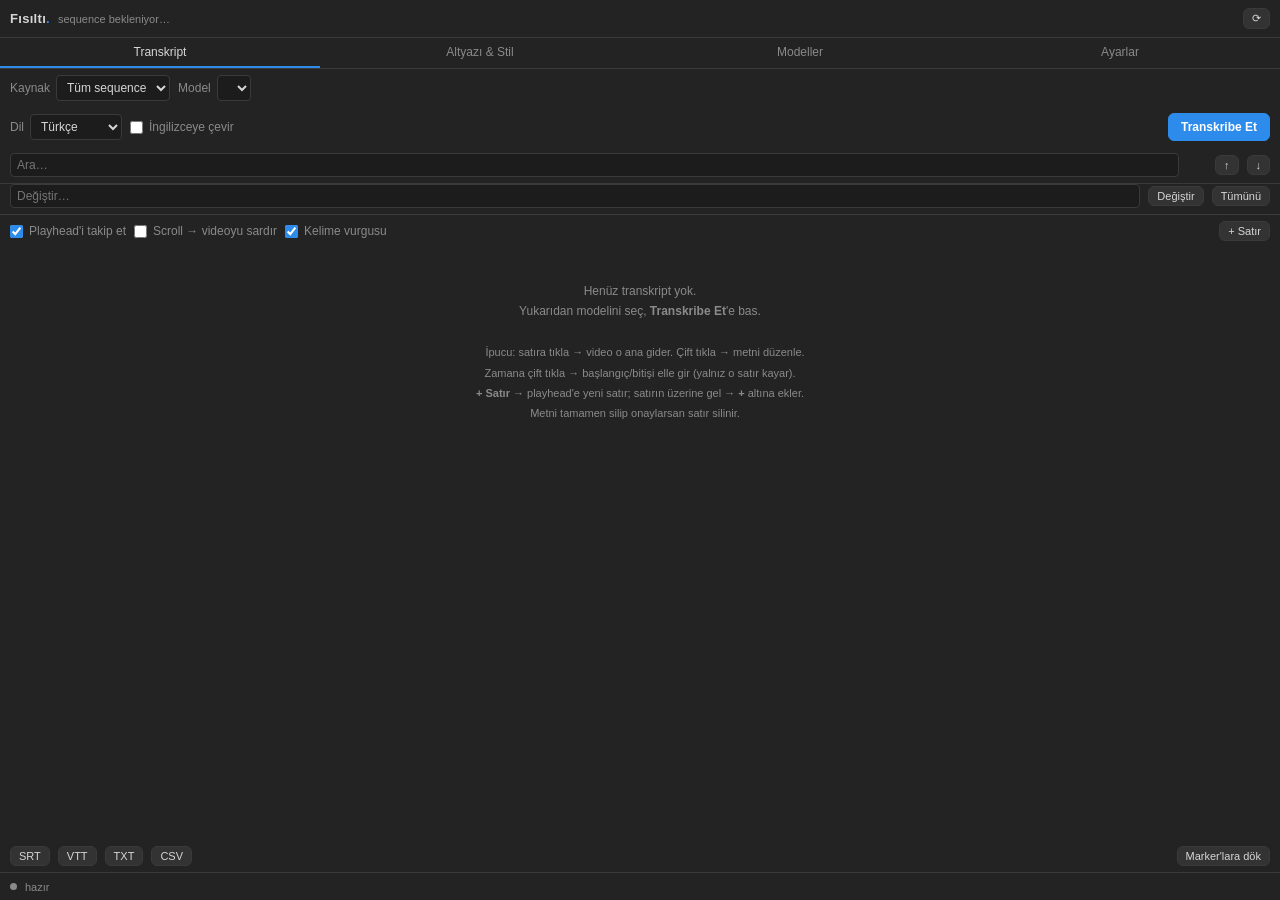
==== index.html @ e9bf2d37 "1.0.6 — içerden güncelleme + sistem damlalığı - Sürüm denetimi: panel açılışta GitHub Releases'ı ses" ====
<!DOCTYPE html>
<html lang="tr">
<head>
<meta charset="UTF-8">
<title>Fısıltı</title>
<link rel="stylesheet" href="css/style.css">
</head>
<body>
<div id="app">

  <div id="topbar">
    <div class="logo">Fısıltı<span>.</span></div>
    <div id="seq-info">sequence bekleniyor…</div>
    <button class="btn small" id="btn-refresh" title="Sequence bilgisini yenile">⟳</button>
  </div>

  <div id="tabs">
    <button class="active" data-tab="transcribe-page">Transkript</button>
    <button data-tab="caption-page">Altyazı &amp; Stil</button>
    <button data-tab="models-page">Modeller</button>
    <button data-tab="settings-page">Ayarlar</button>
  </div>

  <!-- ===================== TRANSKRİPT ===================== -->
  <div class="tab-page active" id="transcribe-page">
    <div class="row">
      <label class="field"><span>Kaynak</span>
        <select id="transcribe-range">
          <option value="sequence">Tüm sequence</option>
          <option value="inout">In–Out aralığı</option>
          <option value="selection">Seçili klip(ler)</option>
        </select>
      </label>
      <label class="field"><span>Model</span>
        <select id="model-select"></select>
      </label>
    </div>
    <div class="row">
      <label class="field"><span>Dil</span>
        <select id="lang-select">
          <option value="auto">Otomatik</option>
          <option value="tr" selected>Türkçe</option>
          <option value="en">İngilizce</option>
          <option value="de">Almanca</option>
          <option value="fr">Fransızca</option>
          <option value="es">İspanyolca</option>
          <option value="ar">Arapça</option>
          <option value="ru">Rusça</option>
        </select>
      </label>
      <label class="field"><input type="checkbox" id="opt-translate"> İngilizceye çevir</label>
      <span style="flex:1"></span>
      <button class="btn primary" id="btn-transcribe">Transkribe Et</button>
      <button class="btn danger" id="btn-cancel" style="display:none">Durdur</button>
    </div>

    <div class="row" id="transcript-toolbar">
      <input type="text" id="search-box" placeholder="Ara…">
      <span id="search-count" class="hint"></span>
      <button class="btn small" id="btn-search-prev" title="Önceki">↑</button>
      <button class="btn small" id="btn-search-next" title="Sonraki">↓</button>
    </div>
    <div class="row" id="replace-toolbar">
      <input type="text" id="replace-box" placeholder="Değiştir…" title="Enter: bu eşleşmeyi değiştir · ⌘/Ctrl+Enter: tümünü değiştir">
      <button class="btn small" id="btn-replace-one" title="Seçili eşleşmenin olduğu segmentte değiştir (Enter)">Değiştir</button>
      <button class="btn small" id="btn-replace-all" title="Tüm eşleşmeleri değiştir (⌘/Ctrl+Enter)">Tümünü</button>
      <button class="btn small" id="btn-replace-undo" title="Son değiştirmeyi geri al" style="display:none">Geri al</button>
    </div>
    <div class="row">
      <label class="field" title="Playhead ilerledikçe transkript kendini kaydırır">
        <input type="checkbox" id="opt-follow" checked> Playhead'i takip et</label>
      <label class="field" title="Transkripti kaydırdıkça video o ana gider">
        <input type="checkbox" id="opt-scrollseek"> Scroll → videoyu sardır</label>
      <label class="field" title="Konuşulan kelimeyi renklendir">
        <input type="checkbox" id="opt-wordhl" checked> Kelime vurgusu</label>
      <span style="flex:1"></span>
      <button class="btn small" id="btn-add-line" title="Playhead konumuna yeni altyazı satırı ekler">+ Satır</button>
    </div>

    <div id="transcript">
      <div class="empty">
        Henüz transkript yok.<br>
        Yukarıdan modelini seç, <b>Transkribe Et</b>'e bas.<br><br>
        <span class="hint">İpucu: satıra tıkla → video o ana gider. Çift tıkla → metni düzenle.<br>
        Zamana çift tıkla → başlangıç/bitişi elle gir (yalnız o satır kayar).<br>
        <b>+ Satır</b> → playhead'e yeni satır; satırın üzerine gel → <b>+</b> altına ekler.<br>
        Metni tamamen silip onaylarsan satır silinir.</span>
      </div>
    </div>

    <div class="row">
      <button class="btn small" id="btn-export-srt">SRT</button>
      <button class="btn small" id="btn-export-vtt">VTT</button>
      <button class="btn small" id="btn-export-txt">TXT</button>
      <button class="btn small" id="btn-export-csv">CSV</button>
      <span style="flex:1"></span>
      <button class="btn small" id="btn-add-markers" title="Her segmenti sequence marker'ı olarak ekle">Marker'lara dök</button>
    </div>
  </div>

  <!-- ===================== ALTYAZI & STİL ===================== -->
  <div class="tab-page" id="caption-page">
    <div id="style-preview"><div class="pv-caption">Böyle görünecek —<br>altyazı önizlemesi</div></div>
    <div class="hint" id="preview-meta" style="padding:0 10px 2px"></div>

    <div class="section-title" title="Premiere, Caption Track stilini API'den almaz; bu ayarlar Stilli overlay ve ASS çıktısına uygulanır. Caption Track stili: caption seçiliyken Özellikler (Properties) paneli > Track Style.">Stil — stilli overlay &amp; ASS için</div>
    <div class="grid2">
      <label class="field"><span>Font</span>
        <select id="st-font">
          <option>Helvetica Neue</option>
          <option>Arial</option>
          <option>Arial Black</option>
          <option>Avenir Next</option>
          <option>Futura</option>
          <option>Georgia</option>
          <option>Gill Sans</option>
          <option>Impact</option>
          <option>Menlo</option>
          <option>SF Pro Display</option>
          <option>Tahoma</option>
          <option>Trebuchet MS</option>
          <option>Verdana</option>
        </select>
      </label>
      <label class="field"><span>Boyut %<b id="st-size-val">5.2</b></span>
        <input type="range" id="st-size" min="2.5" max="12" step="0.1" value="5.2"></label>
      <label class="field"><span>Yazı rengi</span><input type="color" id="st-color" value="#FFFFFF"></label>
      <label class="field"><span>Kalın</span><input type="checkbox" id="st-bold" checked></label>
      <label class="field"><span>İtalik</span><input type="checkbox" id="st-italic"></label>
      <label class="field"><span>BÜYÜK HARF</span><input type="checkbox" id="st-upper"></label>
      <label class="field"><span>Kontur</span><input type="checkbox" id="st-outline-on" checked></label>
      <label class="field"><span>Kontur rengi</span><input type="color" id="st-outline-color" value="#000000"></label>
      <label class="field"><span>Kontur kalınlığı</span>
        <input type="range" id="st-outline-w" min="0" max="6" step="0.5" value="2"></label>
      <label class="field"><span>Arkaplan</span><input type="checkbox" id="st-bg-on" checked></label>
      <label class="field"><span>Arkaplan rengi</span><input type="color" id="st-bg-color" value="#000000"></label>
      <label class="field"><span>Arkaplan opaklığı</span>
        <input type="range" id="st-bg-alpha" min="0" max="1" step="0.05" value="0.55"></label>
      <label class="field"><span>Konum</span>
        <select id="st-pos">
          <option value="bottom" selected>Alt</option>
          <option value="middle">Orta</option>
          <option value="top">Üst</option>
        </select>
      </label>
      <label class="field" title="Alt konumda alt kenardan, üst konumda üst kenardan uzaklık; sequence yüksekliğinin yüzdesi"><span>Alt/üst kenardan uzaklık %</span>
        <input type="number" id="st-margin" min="0" max="45" value="6"></label>
      <label class="field"><span>Karaoke (kelime vurgusu)</span><input type="checkbox" id="st-karaoke"></label>
      <label class="field"><span>Karaoke rengi</span><input type="color" id="st-karaoke-color" value="#FFD400"></label>
    </div>

    <div class="section-title">Bölümleme</div>
    <div class="grid2">
      <label class="field"><span>Mod</span>
        <select id="cap-mode">
          <option value="sentence" selected>Cümle blokları</option>
          <option value="word">Kelime kelime (viral)</option>
        </select></label>
      <label class="field"><span>Satır başına karakter</span>
        <input type="number" id="cap-maxchars" min="10" max="80" value="38"></label>
      <label class="field"><span>Azami satır</span>
        <input type="number" id="cap-maxlines" min="1" max="3" value="2"></label>
      <label class="field"><span>Azami süre (sn)</span>
        <input type="number" id="cap-maxdur" min="1" max="15" step="0.5" value="6"></label>
      <label class="field"><span>Asgari süre (sn)</span>
        <input type="number" id="cap-mindur" min="0.2" max="3" step="0.1" value="0.8"></label>
      <label class="field"><span>Boşlukta böl (sn)</span>
        <input type="number" id="cap-gap" min="0.2" max="3" step="0.1" value="1"></label>
      <label class="field"><span>Cümle sonunda böl</span><input type="checkbox" id="cap-punct" checked></label>
      <label class="field" title="Altyazı bloğu transkriptteki bir satırın sınırını aşmaz — iki konuşmacının lafı aynı altyazıya girmez. Satırları birleştirmek/ayırmak için transkripti düzenle."><span>Satır sınırında böl</span><input type="checkbox" id="cap-splitseg" checked></label>
      <label class="field"><span>CPS uyarı eşiği</span>
        <input type="number" id="cap-maxcps" min="10" max="40" value="21"></label>
      <label class="field" title="Tüm altyazıları bu kadar saniye kaydırır (eksi = erkene). Caption Track, overlay ve dışa aktarımların hepsine uygulanır. Kaydedilmez."><span>Zaman kaydırma (sn)</span>
        <input type="number" id="cap-offset" min="-30" max="30" step="0.1" value="0"></label>
    </div>
    <div class="hint" id="caption-stats"></div>

    <div class="row">
      <button class="btn primary" id="btn-make-captions" title="SRT üretir ve sequence'e Caption Track olarak ekler. Stil, Premiere'de caption seçiliyken Özellikler (Properties) panelindeki Track Style ile verilir.">Caption Track ekle</button>
      <button class="btn" id="btn-make-overlay" title="Stilleri birebir uygulayarak alfa kanallı ProRes 4444 video üretir ve en üst video kanalına yerleştirir">Stilli overlay ekle</button>
    </div>
    <div class="row">
      <button class="btn small" id="btn-export-ass" title="Stilli .ass dosyasını dışa aktar">ASS dışa aktar</button>
      <span class="hint" style="flex:1">Caption Track = Premiere'in doğal altyazısı (stilini Premiere'de verirsin). Stilli overlay = burada seçtiğin stil birebir, yakılmış şeffaf video olarak.</span>
    </div>
  </div>

  <!-- ===================== MODELLER ===================== -->
  <div class="tab-page" id="models-page">
    <div class="hint" style="padding-top:8px">Modeller <b>~/Library/Application Support/Fisilti/models</b> klasörüne iner. Türkçe için önerilen: <b>large-v3-turbo</b> (hız/kalite dengesi) veya <b>medium</b>.</div>
    <div id="model-list"></div>
  </div>

  <!-- ===================== AYARLAR ===================== -->
  <div class="tab-page" id="settings-page">
    <div class="section-title">Yollar</div>
    <div class="row"><label class="field" style="flex:1"><span>whisper-cli</span>
      <input type="text" id="set-whisper-path"></label>
      <button class="btn small" id="btn-detect-whisper">Bul</button></div>
    <div class="row"><label class="field" style="flex:1"><span>ffmpeg</span>
      <input type="text" id="set-ffmpeg-path"></label>
      <button class="btn small" id="btn-detect-ffmpeg">Bul</button>
      <button class="btn small primary" id="btn-install-ffmpeg" title="Statik ffmpeg derlemesini indirip kurar — brew/Xcode gerekmez">İndir</button></div>

    <div class="section-title">Performans</div>
    <div class="row">
      <label class="field"><span>İş parçacığı</span>
        <input type="number" id="set-threads" min="1" max="16" value="6"></label>
      <label class="field"><span>Playhead sorgu aralığı (ms)</span>
        <input type="number" id="set-poll" min="100" max="2000" step="50" value="250"></label>
    </div>
    <div class="row">
      <label class="field" title="Sessiz bölümleri modele göndermeden atlar (VAD modeli gerekir, Modeller sekmesinden indir)">
        <input type="checkbox" id="opt-vad"> VAD sessizlik filtresi</label>
    </div>

    <div class="section-title">Sözlük — özel isimler</div>
    <div class="row">
      <textarea id="set-prompt" rows="3" placeholder="Ömer Bakırcı, nous works, Fısıltı, Veridyen…" title="Whisper'a başlangıç bağlamı (--prompt) olarak verilir. Model bu yazımları tanıdık sayar ve sesi bunlara eşlemeye meyleder."></textarea>
    </div>
    <div class="hint" style="padding:0 10px 6px">Transkripsiyonda sık geçen kişi, marka ve terim adlarını virgülle yaz; model bu yazımları tercih eder. Kısa tut (yaklaşık 150 kelimeye kadar etkili), garanti değil — kaçanı Transkript sekmesindeki bul-değiştirle düzelt.</div>

    <div class="section-title">Güncelleme</div>
    <div class="row">
      <span class="hint" id="update-info" style="flex:1">—</span>
      <button class="btn small" id="btn-check-update">Denetle</button>
      <button class="btn small primary" id="btn-do-update" style="display:none" title="Yeni sürümü indirip eklentinin üstüne kurar; sonrasında paneli kapatıp açman yeter">Güncelle</button>
    </div>

    <div class="section-title">Bakım</div>
    <div class="row">
      <button class="btn small" id="btn-clear-cache">Geçici dosyaları temizle</button>
      <button class="btn small" id="btn-open-logs">Log klasörünü aç</button>
    </div>
    <div class="hint" id="debug-info"></div>
  </div>

  <div id="status-bar"><div class="dot"></div><span id="status-text">hazır</span>
    <div class="progress" id="main-progress-wrap" style="display:none"><div id="main-progress"></div></div>
  </div>
</div>

<script src="js/CSInterface.js"></script>
<script src="js/captions.js"></script>
<script src="js/whisper.js"></script>
<script src="js/main.js"></script>
</body>
</html>
---- css/style.css ----
/* Fısıltı panel stili — Premiere koyu temasıyla uyumlu.
   --bg değeri çalışma anında AppSkinInfo'dan güncellenir. */
:root {
  --bg: #232323;
  --bg-panel: #2a2a2a;
  --bg-input: #1c1c1c;
  --bg-hover: #333333;
  --bg-active: #094771;
  --border: #3a3a3a;
  --text: #d6d6d6;
  --text-dim: #8a8a8a;
  --accent: #2d8ceb;
  --accent-soft: rgba(45, 140, 235, 0.18);
  --ok: #3fa66a;
  --warn: #d9a13b;
  --err: #d95b5b;
  --radius: 6px;
  --font: -apple-system, "SF Pro Text", "Segoe UI", sans-serif;
}

* { box-sizing: border-box; margin: 0; padding: 0; }
html, body { height: 100%; }
body {
  background: var(--bg);
  color: var(--text);
  font-family: var(--font);
  font-size: 12px;
  overflow: hidden;
  user-select: none;
}

#app { display: flex; flex-direction: column; height: 100vh; }

/* ---------- üst bar ---------- */
#topbar {
  display: flex; align-items: center; gap: 8px;
  padding: 8px 10px;
  border-bottom: 1px solid var(--border);
  flex: none;
}
#topbar .logo { font-weight: 700; font-size: 13px; letter-spacing: 0.3px; }
#topbar .logo span { color: var(--accent); }
#seq-info {
  flex: 1; color: var(--text-dim);
  white-space: nowrap; overflow: hidden; text-overflow: ellipsis;
  font-size: 11px;
}

/* ---------- sekmeler ---------- */
#tabs { display: flex; border-bottom: 1px solid var(--border); flex: none; }
#tabs button {
  flex: 1; padding: 7px 4px;
  background: none; border: none; border-bottom: 2px solid transparent;
  color: var(--text-dim); font-family: var(--font); font-size: 12px;
  cursor: pointer;
}
#tabs button:hover { color: var(--text); }
#tabs button.active { color: var(--text); border-bottom-color: var(--accent); }

.tab-page { display: none; flex: 1; overflow: hidden; flex-direction: column; }
.tab-page.active { display: flex; }

/* ---------- genel kontroller ---------- */
button.btn {
  background: var(--bg-hover); color: var(--text);
  border: 1px solid var(--border); border-radius: var(--radius);
  padding: 6px 12px; font-family: var(--font); font-size: 12px;
  cursor: pointer; transition: background 0.12s;
}
button.btn:hover { background: #3d3d3d; }
button.btn:disabled { opacity: 0.45; cursor: default; }
button.btn.primary { background: var(--accent); border-color: var(--accent); color: #fff; font-weight: 600; }
button.btn.primary:hover { background: #3d9af5; }
button.btn.danger { color: var(--err); }
button.btn.small { padding: 3px 8px; font-size: 11px; }

select, input[type="text"], input[type="number"] {
  background: var(--bg-input); color: var(--text);
  border: 1px solid var(--border); border-radius: 4px;
  padding: 4px 6px; font-family: var(--font); font-size: 12px;
  outline: none;
}
textarea {
  background: var(--bg-input); color: var(--text);
  border: 1px solid var(--border); border-radius: 4px;
  padding: 4px 6px; font-family: var(--font); font-size: 12px;
  outline: none; resize: vertical; width: 100%; box-sizing: border-box; line-height: 1.4;
}
select:focus, input:focus, textarea:focus { border-color: var(--accent); }
input[type="color"] {
  width: 26px; height: 20px; padding: 0; border: 1px solid var(--border);
  border-radius: 4px; background: none; cursor: pointer;
}
input[type="range"] { accent-color: var(--accent); }
#color-pop {
  position: fixed; z-index: 50; width: 196px; padding: 8px;
  background: var(--bg-panel, var(--bg-input)); border: 1px solid var(--border); border-radius: 6px;
  box-shadow: 0 6px 20px rgba(0,0,0,0.45);
}
#color-pop .swatches { display: grid; grid-template-columns: repeat(6, 1fr); gap: 5px; margin-bottom: 8px; }
#color-pop .swatch {
  width: 100%; aspect-ratio: 1; border: 1px solid rgba(255,255,255,0.18); border-radius: 4px;
  padding: 0; cursor: pointer;
}
#color-pop .swatch:hover { outline: 2px solid var(--accent); outline-offset: 1px; }
#color-pop-eye { width: 100%; margin-bottom: 6px; }
#color-pop .hexrow { display: flex; gap: 6px; }
#color-pop .hexrow input { flex: 1; min-width: 0; font-variant-numeric: tabular-nums; text-transform: uppercase; }
input[type="checkbox"] { accent-color: var(--accent); }

label.field { display: flex; align-items: center; gap: 6px; color: var(--text-dim); }
label.field > span { min-width: 0; }

.row { display: flex; align-items: center; gap: 8px; padding: 6px 10px; flex-wrap: wrap; }
.section-title {
  padding: 8px 10px 2px; color: var(--text-dim);
  font-size: 10px; text-transform: uppercase; letter-spacing: 0.8px;
}
.hint { color: var(--text-dim); font-size: 11px; padding: 2px 10px; }

/* ---------- durum / ilerleme ---------- */
#status-bar {
  flex: none; padding: 5px 10px;
  border-top: 1px solid var(--border);
  display: flex; align-items: center; gap: 8px;
  min-height: 28px; font-size: 11px; color: var(--text-dim);
}
#status-bar.working { color: var(--text); }
#status-bar .dot {
  width: 7px; height: 7px; border-radius: 50%; background: var(--text-dim); flex: none;
}
#status-bar.working .dot { background: var(--accent); animation: pulse 1.1s ease-in-out infinite; }
#status-bar.error .dot { background: var(--err); }
#status-bar.ok .dot { background: var(--ok); }
@keyframes pulse { 50% { opacity: 0.25; } }

.progress { flex: 1; height: 4px; background: var(--bg-input); border-radius: 2px; overflow: hidden; }
.progress > div { height: 100%; background: var(--accent); width: 0%; transition: width 0.2s; }

/* ---------- transkript ---------- */
#transcript-toolbar { border-bottom: 1px solid var(--border); }
#search-box, #replace-box { flex: 1; min-width: 90px; }
#replace-toolbar { border-bottom: 1px solid var(--border); padding-top: 0; }
#transcript {
  flex: 1; overflow-y: auto; padding: 4px 0;
  scroll-behavior: smooth;
}
#transcript.no-smooth { scroll-behavior: auto; }
#transcript .empty {
  padding: 30px 20px; text-align: center; color: var(--text-dim); line-height: 1.7;
}
.seg {
  display: flex; gap: 8px; padding: 5px 10px;
  cursor: pointer; border-left: 2px solid transparent;
}
.seg:hover { background: var(--bg-hover); }
.seg.current { background: var(--accent-soft); border-left-color: var(--accent); }
.seg.search-hit .seg-text b { background: var(--warn); color: #000; border-radius: 2px; }
.seg-time {
  flex: none; color: var(--text-dim); font-size: 10px;
  font-variant-numeric: tabular-nums; padding-top: 2px; width: 52px;
}
.seg-text { flex: 1; line-height: 1.45; user-select: text; }
.seg-text[contenteditable="true"] {
  outline: 1px solid var(--accent); border-radius: 3px;
  background: var(--bg-input); padding: 1px 4px;
}
.seg-text .w.spoken { color: var(--accent); }
.seg-cps { flex: none; font-size: 9px; color: var(--warn); padding-top: 3px; }

/* satır ekleme (+) — yalnız satırın üzerine gelince görünür */
.seg-add {
  flex: none; align-self: center;
  visibility: hidden;
  width: 18px; height: 18px; padding: 0; line-height: 1;
  background: var(--bg-hover); color: var(--text-dim);
  border: 1px solid var(--border); border-radius: 4px;
  font-family: var(--font); font-size: 12px; cursor: pointer;
}
.seg:hover .seg-add { visibility: visible; }
.seg-add:hover { color: var(--text); background: #3d3d3d; }

/* satır içi zaman düzenleme */
.seg-time.tc-edit { width: auto; display: flex; gap: 3px; padding-top: 0; }
.tc-in {
  width: 58px;
  background: var(--bg-input); color: var(--text);
  border: 1px solid var(--accent); border-radius: 3px;
  font-family: var(--font); font-size: 10px; padding: 2px 3px;
  font-variant-numeric: tabular-nums;
}

/* ---------- altyazı & stil ---------- */
#caption-page { overflow-y: auto; }
#style-preview {
  margin: 8px auto 4px; height: 130px; border-radius: var(--radius);
  background: linear-gradient(135deg, #4a5568 0%, #2d3748 55%, #1a202c 100%);
  position: relative; overflow: hidden; flex: none;
  border: 1px solid var(--border);
}
#style-preview .pv-caption {
  position: absolute; left: 50%; transform: translateX(-50%);
  text-align: center; white-space: nowrap; line-height: 1.25;
  padding: 0.18em 0.45em; border-radius: 3px;
}
.grid2 { display: grid; grid-template-columns: 1fr 1fr; gap: 4px 12px; padding: 4px 10px; }
.grid2 label.field { justify-content: space-between; }
.grid2 input[type="number"] { width: 56px; }

/* ---------- modeller ---------- */
#model-list { flex: 1; overflow-y: auto; }
.model-item {
  display: flex; align-items: center; gap: 8px;
  padding: 7px 10px; border-bottom: 1px solid var(--border);
}
.model-item .m-name { font-weight: 600; }
.model-item .m-meta { color: var(--text-dim); font-size: 10px; }
.model-item .m-info { flex: 1; }
.model-item.installed .m-name::after {
  content: "✓"; color: var(--ok); margin-left: 6px;
}
.model-item .progress { max-width: 90px; }

/* ---------- ayarlar ---------- */
#settings-page { overflow-y: auto; }
#settings-page .row input[type="text"] { flex: 1; }

/* kaydırma çubukları */
::-webkit-scrollbar { width: 9px; }
::-webkit-scrollbar-thumb { background: #444; border-radius: 5px; border: 2px solid var(--bg); }
::-webkit-scrollbar-track { background: transparent; }
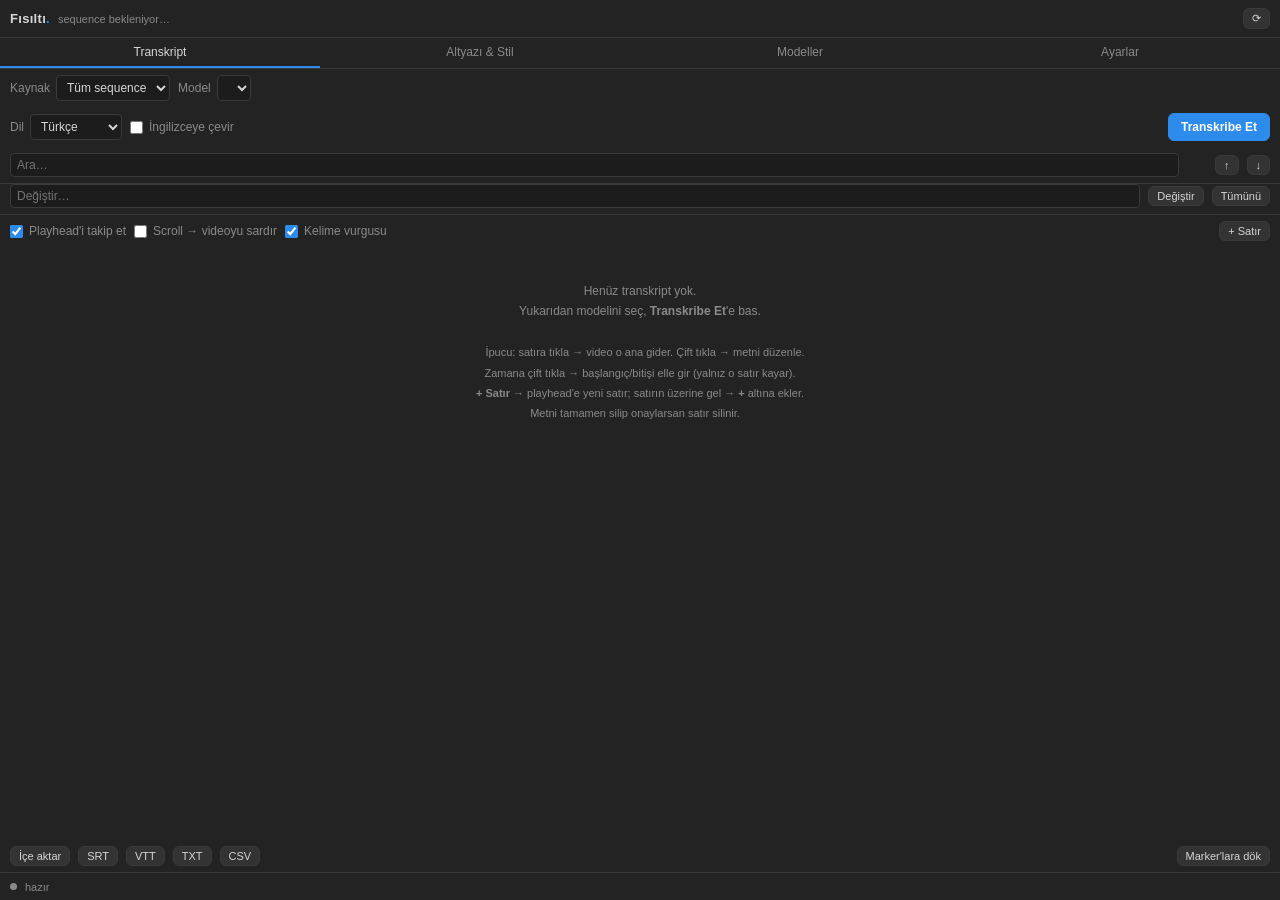
==== commit 31bdca70: "1.0.10 — transkript içe aktarma (SRT/VTT) - C.fromSubtitle: dayanıklı SRT/VTT çözümleyici (BOM, VTT " ====
--- a/index.html
+++ b/index.html
@@ -89,6 +89,7 @@
     </div>
 
     <div class="row">
+      <button class="btn small" id="btn-import-transcript" title="SRT ya da VTT dosyasını transkript olarak yükler (mevcut transkriptin yerine geçer)">İçe aktar</button>
       <button class="btn small" id="btn-export-srt">SRT</button>
       <button class="btn small" id="btn-export-vtt">VTT</button>
       <button class="btn small" id="btn-export-txt">TXT</button>
@@ -176,6 +177,7 @@
     <div class="hint" id="caption-stats"></div>
 
     <div class="row">
+      <button class="btn small" id="btn-style-to-premiere" title="Paneldeki stili Premiere metin stili olarak kaydeder (yerel stiller + proje). Caption track'e uygulamak: caption seç → Özellikler > Track Style menüsünden seç.">Stili Premiere'e kaydet</button>
       <button class="btn primary" id="btn-make-captions" title="SRT üretir ve sequence'e Caption Track olarak ekler. Stil, Premiere'de caption seçiliyken Özellikler (Properties) panelindeki Track Style ile verilir.">Caption Track ekle</button>
       <button class="btn" id="btn-make-overlay" title="Stilleri birebir uygulayarak alfa kanallı ProRes 4444 video üretir ve en üst video kanalına yerleştirir">Stilli overlay ekle</button>
     </div>
@@ -242,6 +244,7 @@
 
 <script src="js/CSInterface.js"></script>
 <script src="js/captions.js"></script>
+<script src="js/prstyle.js"></script>
 <script src="js/whisper.js"></script>
 <script src="js/main.js"></script>
 </body>
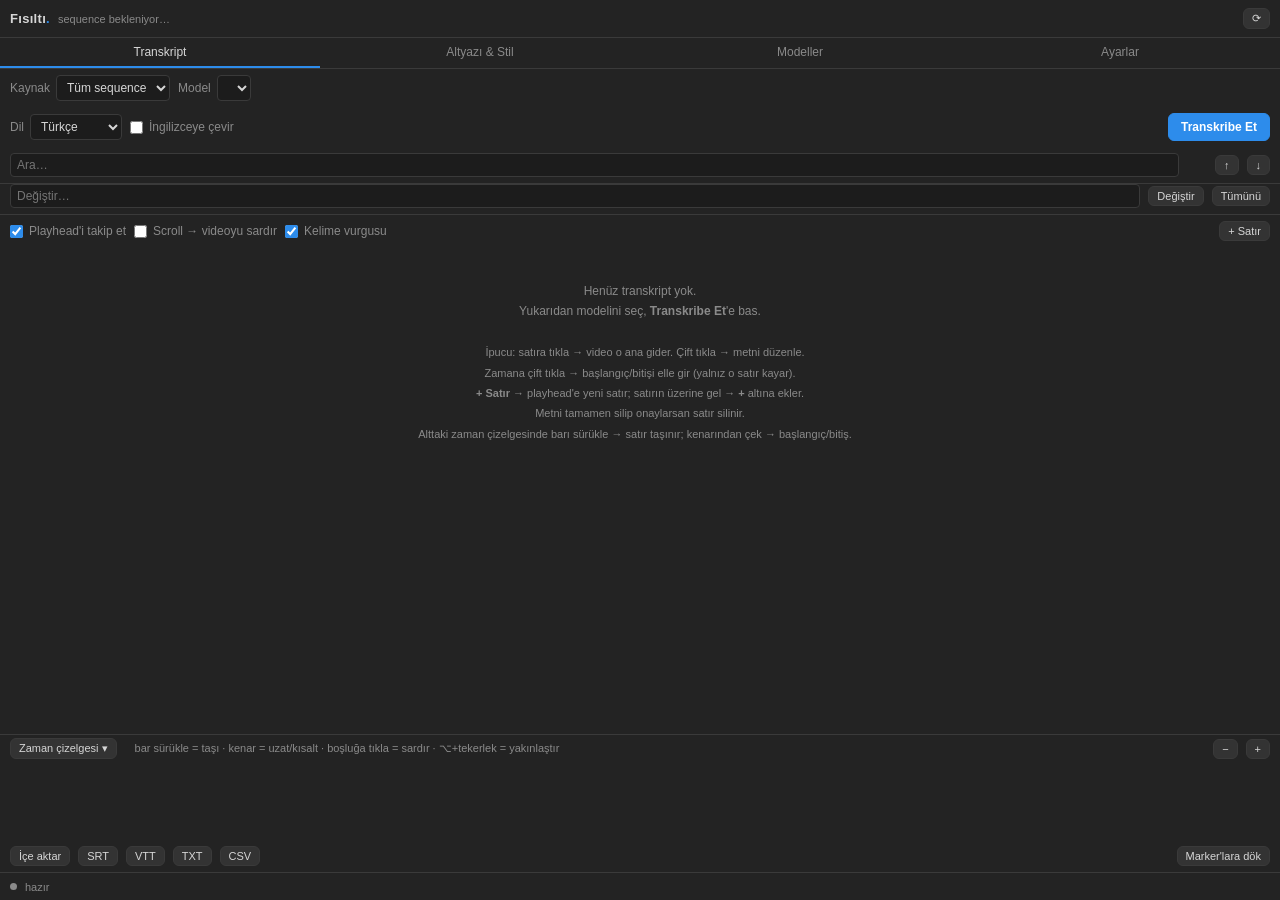
==== commit 7ee2d5a8: "Zaman çizelgesi: barları sürükleyerek altyazı zamanlama Transkriptin altında yatay timeline: bar göv" ====
--- a/index.html
+++ b/index.html
@@ -84,8 +84,19 @@
         <span class="hint">İpucu: satıra tıkla → video o ana gider. Çift tıkla → metni düzenle.<br>
         Zamana çift tıkla → başlangıç/bitişi elle gir (yalnız o satır kayar).<br>
         <b>+ Satır</b> → playhead'e yeni satır; satırın üzerine gel → <b>+</b> altına ekler.<br>
-        Metni tamamen silip onaylarsan satır silinir.</span>
+        Metni tamamen silip onaylarsan satır silinir.<br>
+        Alttaki zaman çizelgesinde barı sürükle → satır taşınır; kenarından çek → başlangıç/bitiş.</span>
       </div>
+    </div>
+
+    <div id="timeline-wrap">
+      <div class="row" id="timeline-head">
+        <button class="btn small" id="tl-toggle" title="Zaman çizelgesini aç/kapat">Zaman çizelgesi ▾</button>
+        <span class="hint" style="flex:1">bar sürükle = taşı · kenar = uzat/kısalt · boşluğa tıkla = sardır · ⌥+tekerlek = yakınlaştır</span>
+        <button class="btn small" id="tl-zoom-out" title="Uzaklaştır">−</button>
+        <button class="btn small" id="tl-zoom-in" title="Yakınlaştır">+</button>
+      </div>
+      <div id="timeline"></div>
     </div>
 
     <div class="row">
@@ -246,6 +257,7 @@
 <script src="js/captions.js"></script>
 <script src="js/prstyle.js"></script>
 <script src="js/whisper.js"></script>
+<script src="js/timeline.js"></script>
 <script src="js/main.js"></script>
 </body>
 </html>
--- a/css/style.css
+++ b/css/style.css
@@ -180,6 +180,43 @@
 .seg:hover .seg-add { visibility: visible; }
 .seg-add:hover { color: var(--text); background: #3d3d3d; }
 
+/* ---------- zaman çizelgesi ---------- */
+#timeline-wrap { flex: none; border-top: 1px solid var(--border); }
+#timeline-head { padding: 3px 10px; }
+#timeline { height: 78px; display: block; }
+#timeline-wrap.collapsed #timeline { display: none; }
+.tl-scroll {
+  position: relative; height: 100%; overflow-x: auto; overflow-y: hidden;
+  background: var(--bg-input);
+}
+.tl-content { position: relative; height: 100%; min-width: 100%; }
+.tl-canvas { position: absolute; top: 0; left: 0; height: 100%; pointer-events: none; }
+.tl-bar {
+  position: absolute; top: 16px; bottom: 4px;
+  background: var(--accent-soft);
+  border: 1px solid var(--accent);
+  border-radius: 3px;
+  cursor: grab; overflow: hidden;
+  display: flex; align-items: flex-start;
+}
+.tl-bar.cur { background: rgba(45, 140, 235, 0.38); }
+.tl-bar.dragging { cursor: grabbing; opacity: 0.85; z-index: 5; }
+.tl-label {
+  flex: 1; padding: 1px 3px;
+  font-size: 9px; line-height: 1.2; color: var(--text);
+  white-space: nowrap; overflow: hidden; text-overflow: ellipsis;
+  pointer-events: none; user-select: none;
+}
+.tl-h {
+  flex: none; width: 7px; height: 100%;
+  cursor: ew-resize;
+}
+.tl-h:hover, .tl-bar.dragging .tl-h { background: var(--accent); opacity: 0.7; }
+.tl-playhead {
+  position: absolute; top: 0; bottom: 0; width: 1px;
+  background: var(--err); pointer-events: none; z-index: 6;
+}
+
 /* satır içi zaman düzenleme */
 .seg-time.tc-edit { width: auto; display: flex; gap: 3px; padding-top: 0; }
 .tc-in {
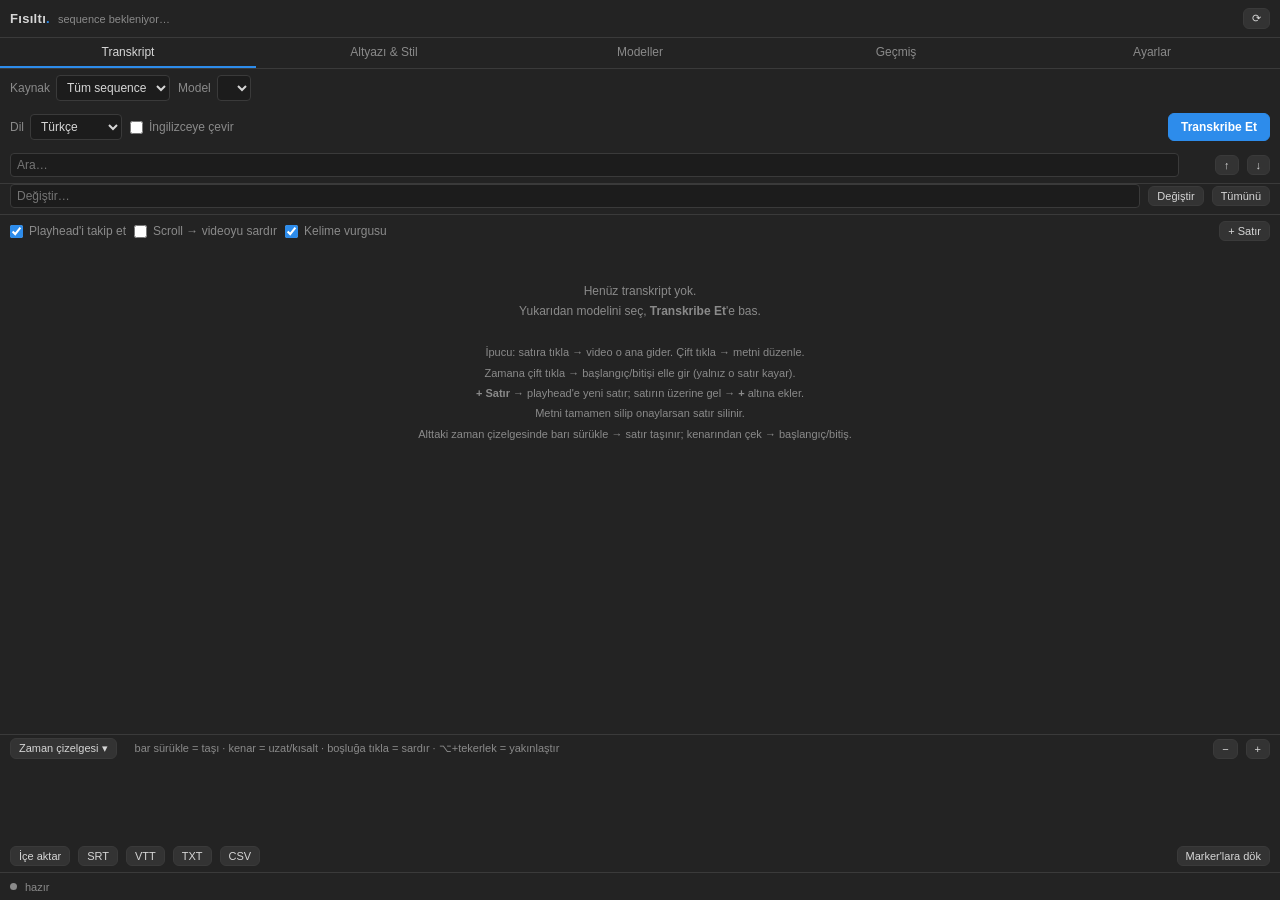
==== commit f6ffe640: "1.0.13 — geri al / ileri al + Geçmiş sekmesi Her düzenleme (metin, zamanlama, satır ekleme/silme, bu" ====
--- a/index.html
+++ b/index.html
@@ -18,6 +18,7 @@
     <button class="active" data-tab="transcribe-page">Transkript</button>
     <button data-tab="caption-page">Altyazı &amp; Stil</button>
     <button data-tab="models-page">Modeller</button>
+    <button data-tab="history-page">Geçmiş</button>
     <button data-tab="settings-page">Ayarlar</button>
   </div>
 
@@ -114,6 +115,20 @@
   <div class="tab-page" id="caption-page">
     <div id="style-preview"><div class="pv-caption">Böyle görünecek —<br>altyazı önizlemesi</div></div>
     <div class="hint" id="preview-meta" style="padding:0 10px 2px"></div>
+
+    <div class="section-title">Stil kütüphanesi</div>
+    <div id="style-lib"></div>
+    <div class="row">
+      <button class="btn small" id="btn-style-save" title="Aşağıdaki stil ayarlarını kütüphaneye adıyla kaydeder">＋ Bu stili kaydet</button>
+      <button class="btn small" id="btn-style-import" title="Fısıltı stil JSON dosyasını kütüphaneye ekler">İçe aktar</button>
+      <button class="btn small" id="btn-style-export" title="Kütüphanendeki stilleri JSON olarak dışa aktarır (paylaşılabilir)">Dışa aktar</button>
+      <span class="hint" style="flex:1">Karoya tıkla → stil uygulanır</span>
+    </div>
+    <div class="row" id="style-save-row" style="display:none">
+      <input type="text" id="style-save-name" placeholder="Stil adı…" style="flex:1">
+      <button class="btn small primary" id="btn-style-save-ok">Kaydet</button>
+      <button class="btn small" id="btn-style-save-cancel">Vazgeç</button>
+    </div>
 
     <div class="section-title" title="Premiere, Caption Track stilini API'den almaz; bu ayarlar Stilli overlay ve ASS çıktısına uygulanır. Caption Track stili: caption seçiliyken Özellikler (Properties) paneli > Track Style.">Stil — stilli overlay &amp; ASS için</div>
     <div class="grid2">
@@ -204,6 +219,16 @@
     <div id="model-list"></div>
   </div>
 
+  <!-- ===================== GEÇMİŞ ===================== -->
+  <div class="tab-page" id="history-page">
+    <div class="row">
+      <button class="btn small" id="btn-undo" title="⌘Z — son düzenlemeyi geri alır">↩ Geri al</button>
+      <button class="btn small" id="btn-redo" title="⇧⌘Z — geri alınanı yeniden uygular">↪ İleri al</button>
+      <span class="hint" style="flex:1">Satıra tıkla → o ana atla. Metin, zamanlama, satır ekleme/silme, bul-değiştir, içe aktarma ve yeni transkripsiyon buraya düşer.</span>
+    </div>
+    <div id="history-list"></div>
+  </div>
+
   <!-- ===================== AYARLAR ===================== -->
   <div class="tab-page" id="settings-page">
     <div class="section-title">Yollar</div>
--- a/css/style.css
+++ b/css/style.css
@@ -180,6 +180,21 @@
 .seg:hover .seg-add { visibility: visible; }
 .seg-add:hover { color: var(--text); background: #3d3d3d; }
 
+/* ---------- geçmiş ---------- */
+#history-list { flex: 1; overflow-y: auto; padding: 4px 0; }
+#history-list .empty { padding: 30px 20px; text-align: center; color: var(--text-dim); line-height: 1.7; }
+.hist-item {
+  display: flex; gap: 8px; padding: 5px 10px;
+  cursor: pointer; border-left: 2px solid transparent;
+}
+.hist-item:hover { background: var(--bg-hover); border-left-color: var(--accent); }
+.hist-item.future { opacity: 0.5; }
+.hist-now {
+  padding: 5px 10px; color: var(--accent); font-weight: 600;
+  border-left: 2px solid var(--accent); font-size: 11px;
+}
+.hist-time { flex: none; width: 54px; color: var(--text-dim); font-size: 10px; font-variant-numeric: tabular-nums; padding-top: 1px; }
+
 /* ---------- zaman çizelgesi ---------- */
 #timeline-wrap { flex: none; border-top: 1px solid var(--border); }
 #timeline-head { padding: 3px 10px; }
@@ -244,6 +259,34 @@
 .grid2 label.field { justify-content: space-between; }
 .grid2 input[type="number"] { width: 56px; }
 
+/* ---------- stil kütüphanesi ---------- */
+#style-lib {
+  display: flex; gap: 8px; padding: 6px 10px 2px;
+  overflow-x: auto; scrollbar-width: thin;
+}
+.style-tile {
+  flex: none; width: 78px; cursor: pointer; position: relative; overflow: hidden;
+  border: 1px solid var(--border); border-radius: 6px;
+  background: linear-gradient(135deg, #46536a 0%, #2b3442 60%, #1d232d 100%);
+  transition: border-color 0.15s, transform 0.1s;
+}
+.style-tile:hover { border-color: var(--accent); transform: translateY(-1px); }
+.style-tile.active { border-color: var(--accent); box-shadow: 0 0 0 1px var(--accent); }
+.style-tile .demo { height: 42px; display: flex; align-items: center; justify-content: center; }
+.style-tile .demo span { padding: 2px 7px; border-radius: 3px; font-size: 19px; line-height: 1.15; }
+.style-tile .nm {
+  font-size: 9px; text-align: center; color: var(--text-dim);
+  padding: 1px 4px 4px; white-space: nowrap; overflow: hidden; text-overflow: ellipsis;
+}
+.style-tile.active .nm { color: var(--text); }
+.style-tile .del {
+  position: absolute; top: 2px; right: 2px; width: 14px; height: 14px;
+  line-height: 13px; text-align: center; border-radius: 50%;
+  background: rgba(0,0,0,0.55); color: #fff; font-size: 11px; display: none;
+}
+.style-tile:hover .del { display: block; }
+.style-tile .del:hover { background: var(--err); }
+
 /* ---------- modeller ---------- */
 #model-list { flex: 1; overflow-y: auto; }
 .model-item {
